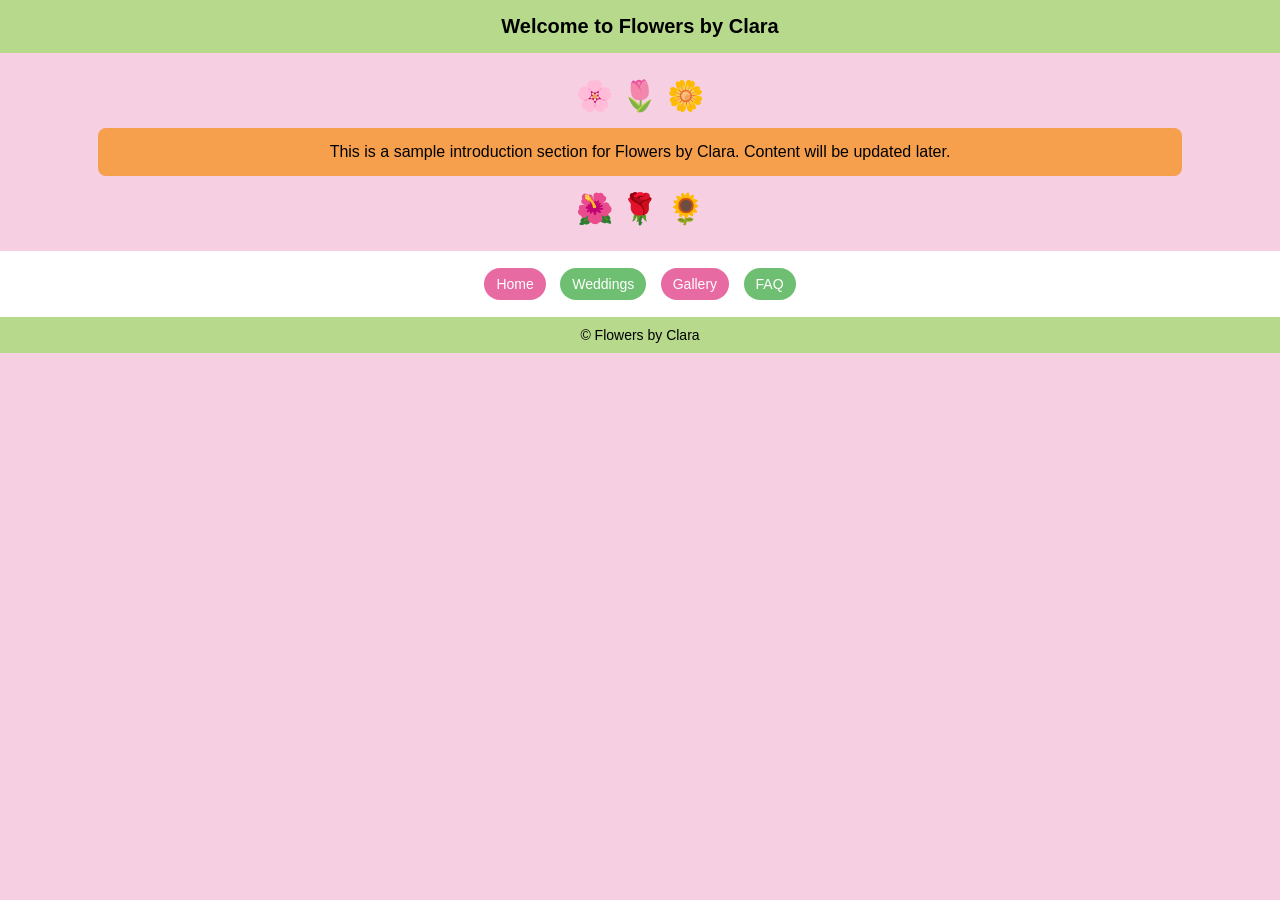
==== index.html @ 220401f9 "Add files via upload" ====
<!DOCTYPE html>
<html>
<head>
<title>Flowers by Clara</title>
<link rel="stylesheet" href="style.css">
</head>
<body>

<header>Welcome to Flowers by Clara</header>

<main>
<div class="flower">🌸 🌷 🌼</div>

<div class="text-block">
This is a sample introduction section for Flowers by Clara. Content will be updated later.
</div>

<div class="flower">🌺 🌹 🌻</div>
</main>

<div class="nav-buttons">
<a href="index.html" class="pink-btn">Home</a>
<a href="wedding.html" class="green-btn">Weddings</a>
<a href="gallery.html" class="pink-btn">Gallery</a>
<a href="faq.html" class="green-btn">FAQ</a>
</div>

<footer>© Flowers by Clara</footer>
</body>
</html>
---- style.css ----
body {
    margin: 0;
    font-family: Arial, sans-serif;
    background-color: #f7cfe3;
    text-align: center;
}

header {
    background-color: #b6d98c;
    padding: 15px;
    font-size: 20px;
    font-weight: bold;
}

main {
    padding: 20px;
}

.text-block {
    background-color: #f6a04d;
    padding: 15px;
    margin: 15px auto;
    width: 85%;
    border-radius: 8px;
}

.image-box {
    background-color: #1f3fa3;
    height: 100px;
    width: 40%;
    display: inline-block;
    margin: 10px;
    border-radius: 8px;
}

.gallery-grid {
    display: grid;
    grid-template-columns: 1fr 1fr;
    gap: 10px;
}

.gallery-item {
    background-color: #1f3fa3;
    height: 100px;
    border-radius: 8px;
}

.nav-buttons {
    background-color: white;
    padding: 12px;
}

.nav-buttons a {
    display: inline-block;
    padding: 8px 12px;
    margin: 5px;
    border-radius: 20px;
    text-decoration: none;
    color: white;
    font-size: 14px;
}

.green-btn { background-color: #6fbf73; }
.pink-btn { background-color: #e86aa3; }

footer {
    background-color: #b6d98c;
    padding: 10px;
    font-size: 14px;
}

.flower {
    font-size: 30px;
    margin: 5px;
}
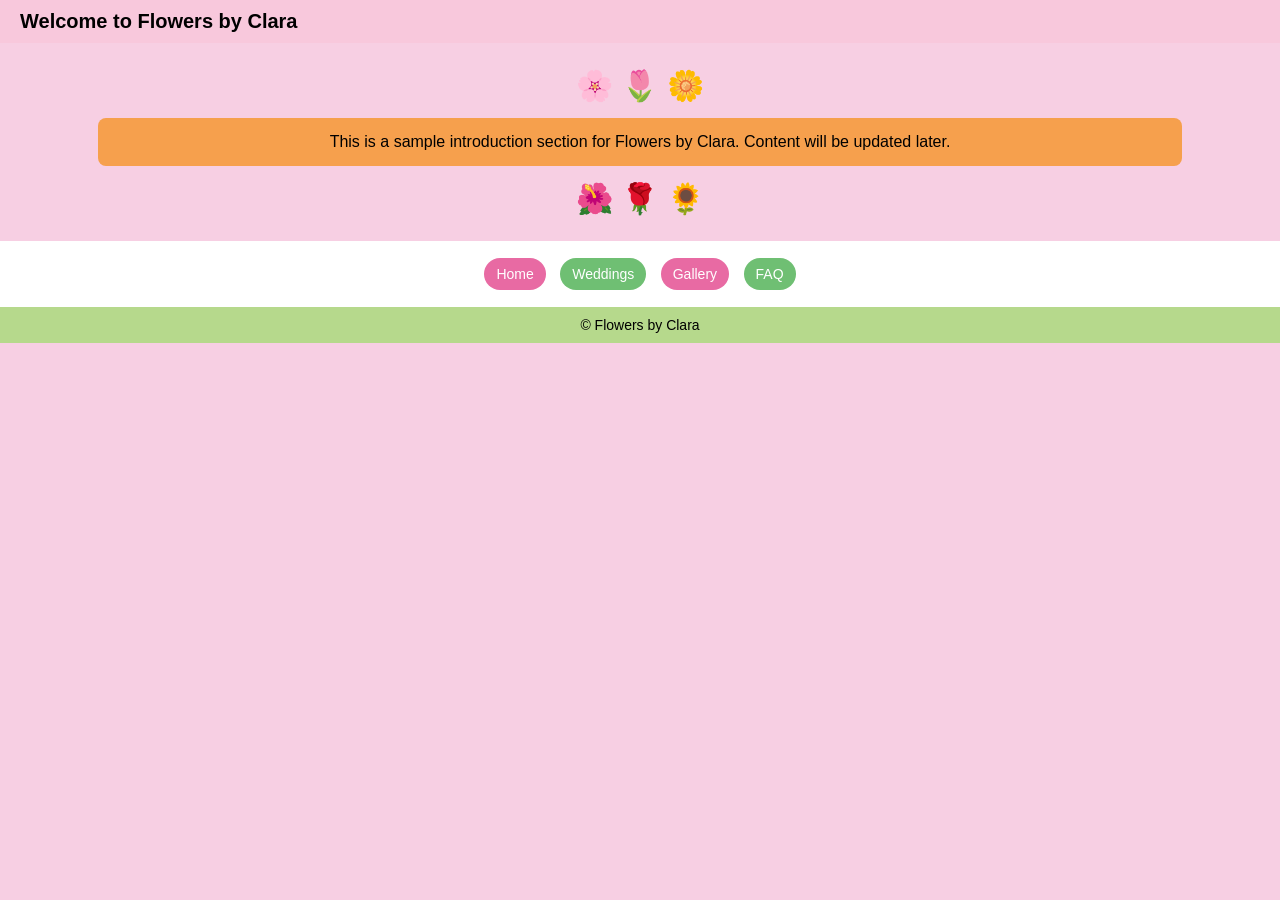
==== commit 9d44d5fe: "Add files via upload" ====
--- a/index.html
+++ b/index.html
@@ -3,6 +3,7 @@
 <head>
 <title>Flowers by Clara</title>
 <link rel="stylesheet" href="style.css">
+    <script defer src="script.js"></script>
 </head>
 <body>
 
--- a/style.css
+++ b/style.css
@@ -73,3 +73,80 @@
     font-size: 30px;
     margin: 5px;
 }
+
+
+/* --- Major Improvement: Responsive Hamburger Navigation --- */
+header {
+    display: flex;
+    justify-content: space-between;
+    align-items: center;
+    background: #f8c8dc;
+    padding: 10px 20px;
+}
+
+nav a {
+    margin: 0 10px;
+    text-decoration: none;
+    color: black;
+    font-weight: bold;
+}
+
+.hamburger {
+    display: none;
+    font-size: 24px;
+    cursor: pointer;
+}
+
+@media (max-width: 768px) {
+    nav {
+        display: none;
+        flex-direction: column;
+        background: #fff;
+        position: absolute;
+        top: 60px;
+        right: 20px;
+        padding: 10px;
+        border: 1px solid #ccc;
+    }
+
+    nav.show {
+        display: flex;
+    }
+
+    .hamburger {
+        display: block;
+    }
+}
+
+/* --- Major Improvement: Gallery Grid Layout --- */
+.gallery-grid {
+    display: grid;
+    grid-template-columns: repeat(auto-fit, minmax(200px, 1fr));
+    gap: 15px;
+    padding: 20px;
+}
+
+.gallery-grid img {
+    width: 100%;
+    border-radius: 8px;
+}
+
+/* --- Major Improvement: Styled Contact Form --- */
+form {
+    max-width: 500px;
+    margin: 20px auto;
+    display: flex;
+    flex-direction: column;
+}
+
+form input, form textarea {
+    margin-bottom: 10px;
+    padding: 8px;
+}
+
+form button {
+    padding: 10px;
+    background-color: #f8c8dc;
+    border: none;
+    cursor: pointer;
+}
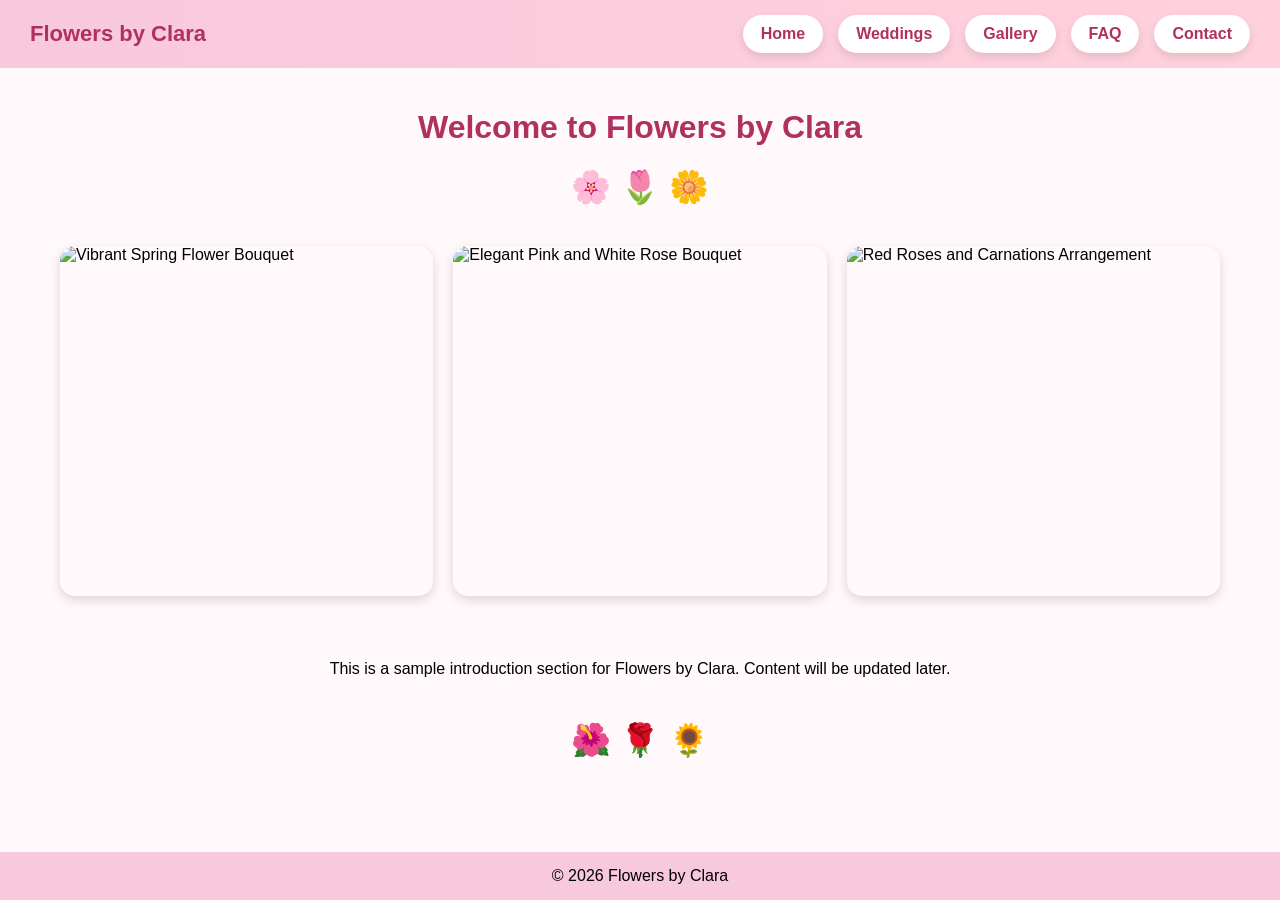
==== commit f530b8ad: "Add files via upload" ====
--- a/index.html
+++ b/index.html
@@ -1,16 +1,34 @@
 <!DOCTYPE html>
-<html>
+<html lang="en">
 <head>
-<title>Flowers by Clara</title>
-<link rel="stylesheet" href="style.css">
+    <meta charset="UTF-8">
+    <title>Flowers by Clara</title>
+    <link rel="stylesheet" href="style.css">
     <script defer src="script.js"></script>
 </head>
 <body>
 
-<header>Welcome to Flowers by Clara</header>
+<header>
+    <div class="logo">Flowers by Clara</div>
+    <div class="hamburger" onclick="toggleMenu()">☰</div>
+    <nav id="navMenu">
+        <a href="index.html">Home</a>
+        <a href="wedding.html">Weddings</a>
+        <a href="gallery.html">Gallery</a>
+        <a href="faq.html">FAQ</a>
+        <a href="contact.html">Contact</a>
+    </nav>
+</header>
 
 <main>
+<h1>Welcome to Flowers by Clara</h1>
 <div class="flower">🌸 🌷 🌼</div>
+
+<div class="home-gallery">
+    <img src="flower_images/bouquet-spring-mix.jpg" alt="Vibrant Spring Flower Bouquet">
+    <img src="flower_images/bouquet-roses-white-pink.jpg" alt="Elegant Pink and White Rose Bouquet">
+    <img src="flower_images/bouquet-roses-carnations.png" alt="Red Roses and Carnations Arrangement">
+</div>
 
 <div class="text-block">
 This is a sample introduction section for Flowers by Clara. Content will be updated later.
@@ -19,13 +37,9 @@
 <div class="flower">🌺 🌹 🌻</div>
 </main>
 
-<div class="nav-buttons">
-<a href="index.html" class="pink-btn">Home</a>
-<a href="wedding.html" class="green-btn">Weddings</a>
-<a href="gallery.html" class="pink-btn">Gallery</a>
-<a href="faq.html" class="green-btn">FAQ</a>
-</div>
+<footer>
+    <p>© 2026 Flowers by Clara</p>
+</footer>
 
-<footer>© Flowers by Clara</footer>
 </body>
 </html>
--- a/style.css
+++ b/style.css
@@ -1,112 +1,100 @@
+
+/* Global Styles */
+* {
+    box-sizing: border-box;
+}
+
+html, body {
+    height: 100%;
+    margin: 0;
+    padding: 0;
+}
+
 body {
-    margin: 0;
-    font-family: Arial, sans-serif;
-    background-color: #f7cfe3;
-    text-align: center;
-}
-
-header {
-    background-color: #b6d98c;
-    padding: 15px;
-    font-size: 20px;
-    font-weight: bold;
+    font-family: 'Segoe UI', sans-serif;
+    background-color: #fff9fb;
+    display: flex;
+    flex-direction: column;
+    min-height: 100vh;
 }
 
 main {
+    flex: 1 0 auto;
     padding: 20px;
 }
 
-.text-block {
-    background-color: #f6a04d;
-    padding: 15px;
-    margin: 15px auto;
-    width: 85%;
-    border-radius: 8px;
-}
-
-.image-box {
-    background-color: #1f3fa3;
-    height: 100px;
-    width: 40%;
-    display: inline-block;
-    margin: 10px;
-    border-radius: 8px;
-}
-
-.gallery-grid {
-    display: grid;
-    grid-template-columns: 1fr 1fr;
-    gap: 10px;
-}
-
-.gallery-item {
-    background-color: #1f3fa3;
-    height: 100px;
-    border-radius: 8px;
-}
-
-.nav-buttons {
-    background-color: white;
-    padding: 12px;
-}
-
-.nav-buttons a {
-    display: inline-block;
-    padding: 8px 12px;
-    margin: 5px;
-    border-radius: 20px;
-    text-decoration: none;
-    color: white;
-    font-size: 14px;
-}
-
-.green-btn { background-color: #6fbf73; }
-.pink-btn { background-color: #e86aa3; }
-
-footer {
-    background-color: #b6d98c;
-    padding: 10px;
-    font-size: 14px;
-}
-
-.flower {
-    font-size: 30px;
-    margin: 5px;
-}
-
-
-/* --- Major Improvement: Responsive Hamburger Navigation --- */
+h1, h2 {
+    text-align: center;
+    color: #b03060;
+}
+
+/* Header & Fancy Navigation */
 header {
     display: flex;
     justify-content: space-between;
     align-items: center;
-    background: #f8c8dc;
-    padding: 10px 20px;
+    background: linear-gradient(90deg, #f8c8dc, #ffd1dc);
+    padding: 15px 30px;
+    position: sticky;
+    top: 0;
+    z-index: 1000;
+    flex-shrink: 0;
+}
+
+.logo {
+    font-size: 22px;
+    font-weight: bold;
+    color: #b03060;
+}
+
+nav {
+    display: flex;
+    gap: 15px;
 }
 
 nav a {
-    margin: 0 10px;
+    padding: 10px 18px;
+    background-color: white;
+    border-radius: 25px;
     text-decoration: none;
-    color: black;
+    color: #b03060;
     font-weight: bold;
-}
-
+    transition: all 0.3s ease;
+    box-shadow: 0 4px 8px rgba(0,0,0,0.1);
+}
+
+nav a:hover {
+    background-color: #b03060;
+    color: white;
+    transform: translateY(-3px);
+}
+
+/* Hamburger */
 .hamburger {
     display: none;
-    font-size: 24px;
+    font-size: 26px;
     cursor: pointer;
 }
 
 @media (max-width: 768px) {
+    header {
+        padding: 15px 20px;
+    }
+    
+    .logo {
+        font-size: 18px;
+    }
+    
     nav {
         display: none;
         flex-direction: column;
-        background: #fff;
+        background: white;
         position: absolute;
         top: 60px;
         right: 20px;
-        padding: 10px;
-        border: 1px solid #ccc;
+        padding: 15px;
+        border-radius: 12px;
+        box-shadow: 0 8px 20px rgba(0,0,0,0.2);
     }
 
     nav.show {
@@ -118,35 +106,170 @@
     }
 }
 
-/* --- Major Improvement: Gallery Grid Layout --- */
+/* Image Styling */
+.hero-image {
+    width: 100%;
+    max-width: 1200px;
+    max-height: 400px;
+    object-fit: cover;
+    display: block;
+    margin: 0 auto;
+    border-radius: 10px;
+}
+
+.home-gallery {
+    display: grid;
+    grid-template-columns: repeat(auto-fit, minmax(300px, 1fr));
+    gap: 20px;
+    padding: 20px;
+    max-width: 1200px;
+    margin: 0 auto;
+}
+
+.home-gallery img {
+    width: 100%;
+    height: 350px;
+    object-fit: cover;
+    border-radius: 15px;
+    box-shadow: 0 4px 12px rgba(0,0,0,0.15);
+    transition: transform 0.3s ease, box-shadow 0.3s ease;
+}
+
+.home-gallery img:hover {
+    transform: translateY(-5px);
+    box-shadow: 0 8px 20px rgba(0,0,0,0.2);
+}
+
+.flower {
+    text-align: center;
+    font-size: 2rem;
+    margin: 20px 0;
+}
+
+.text-block {
+    max-width: 800px;
+    margin: 20px auto;
+    padding: 20px;
+    line-height: 1.6;
+    text-align: center;
+}
+
 .gallery-grid {
     display: grid;
-    grid-template-columns: repeat(auto-fit, minmax(200px, 1fr));
-    gap: 15px;
-    padding: 20px;
+    grid-template-columns: repeat(auto-fit, minmax(250px, 1fr));
+    gap: 20px;
+    padding: 30px;
+    max-width: 1400px;
+    margin: 0 auto;
 }
 
 .gallery-grid img {
     width: 100%;
-    border-radius: 8px;
-}
-
-/* --- Major Improvement: Styled Contact Form --- */
+    height: 300px;
+    object-fit: cover;
+    border-radius: 15px;
+    transition: transform 0.3s ease;
+    box-shadow: 0 4px 8px rgba(0,0,0,0.1);
+}
+
+.gallery-grid img:hover {
+    transform: scale(1.05);
+}
+
+@media (max-width: 600px) {
+    .home-gallery {
+        grid-template-columns: 1fr;
+        padding: 15px;
+    }
+    
+    .home-gallery img {
+        height: 280px;
+    }
+    
+    .gallery-grid {
+        grid-template-columns: 1fr;
+        padding: 15px;
+    }
+    
+    .gallery-grid img {
+        height: 250px;
+    }
+    
+    .flower {
+        font-size: 1.5rem;
+    }
+}
+
+.image-box {
+    width: 100%;
+    max-width: 600px;
+    height: 300px;
+    background-color: #f0f0f0;
+    margin: 20px auto;
+    border-radius: 10px;
+}
+
+/* Contact Form */
 form {
     max-width: 500px;
-    margin: 20px auto;
+    margin: 30px auto;
     display: flex;
     flex-direction: column;
+    padding: 0 20px;
 }
 
 form input, form textarea {
-    margin-bottom: 10px;
-    padding: 8px;
+    margin-bottom: 12px;
+    padding: 10px;
+    border-radius: 8px;
+    border: 1px solid #ccc;
+    font-size: 16px;
+}
+
+form textarea {
+    min-height: 120px;
+    resize: vertical;
 }
 
 form button {
-    padding: 10px;
+    padding: 12px;
+    border-radius: 25px;
+    border: none;
+    background-color: #b03060;
+    color: white;
+    font-weight: bold;
+    cursor: pointer;
+    transition: 0.3s;
+    font-size: 16px;
+}
+
+form button:hover {
+    background-color: #8b1c47;
+}
+
+/* Footer - Sticky at bottom */
+footer {
+    text-align: center;
+    padding: 15px;
     background-color: #f8c8dc;
-    border: none;
-    cursor: pointer;
-}
+    margin-top: auto;
+    flex-shrink: 0;
+}
+
+footer p {
+    margin: 0;
+}
+
+@media (max-width: 768px) {
+    main {
+        padding: 10px;
+    }
+    
+    h1 {
+        font-size: 1.5rem;
+    }
+    
+    form {
+        padding: 0 15px;
+    }
+}
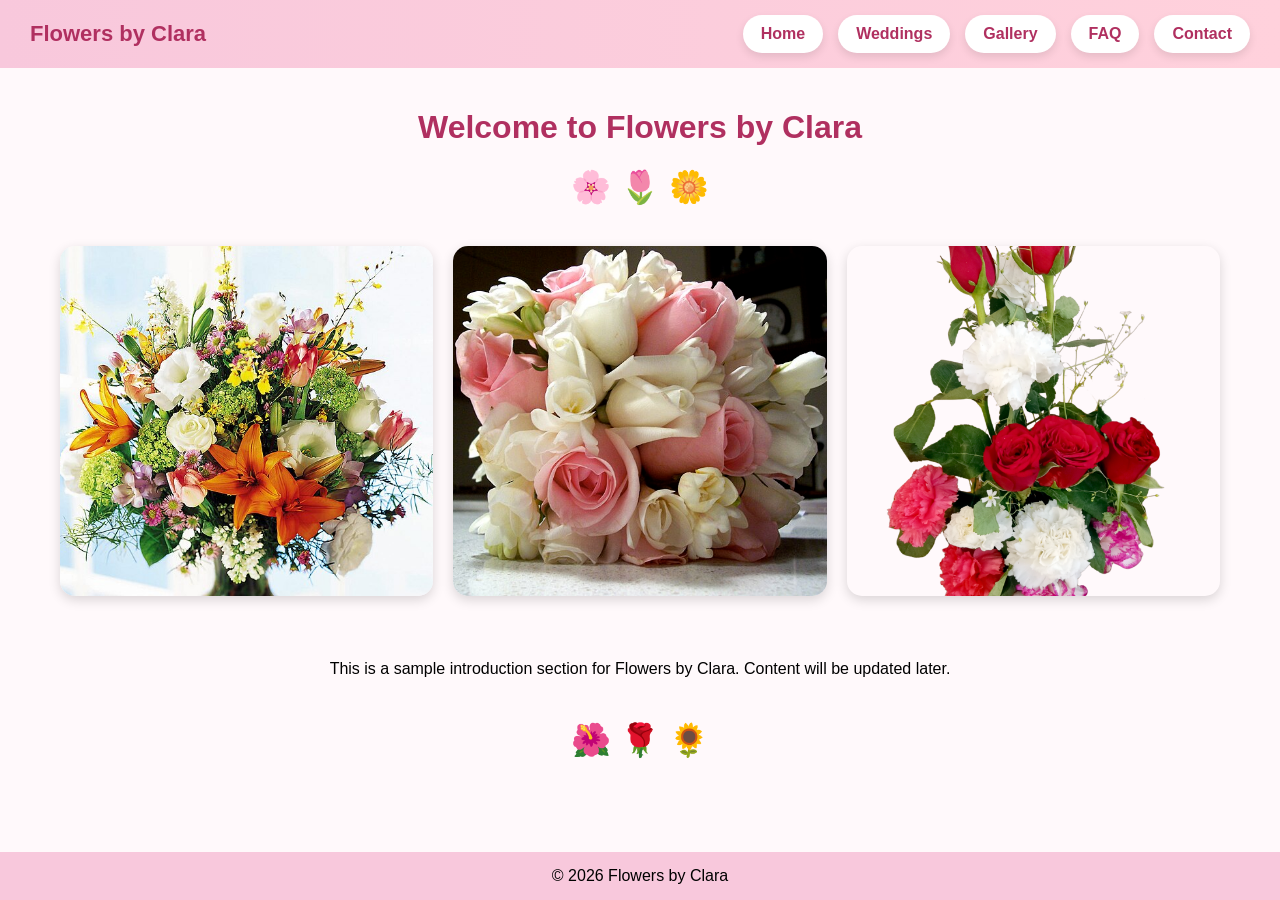
==== commit bb721a8c: "Update index.html" ====
--- a/index.html
+++ b/index.html
@@ -25,9 +25,9 @@
 <div class="flower">🌸 🌷 🌼</div>
 
 <div class="home-gallery">
-    <img src="flower_images/bouquet-spring-mix.jpg" alt="Vibrant Spring Flower Bouquet">
-    <img src="flower_images/bouquet-roses-white-pink.jpg" alt="Elegant Pink and White Rose Bouquet">
-    <img src="flower_images/bouquet-roses-carnations.png" alt="Red Roses and Carnations Arrangement">
+    <img src="bouquet-spring-mix.jpg" alt="Vibrant Spring Flower Bouquet">
+    <img src="bouquet-roses-white-pink.jpg" alt="Elegant Pink and White Rose Bouquet">
+    <img src="bouquet-roses-carnations.png" alt="Red Roses and Carnations Arrangement">
 </div>
 
 <div class="text-block">
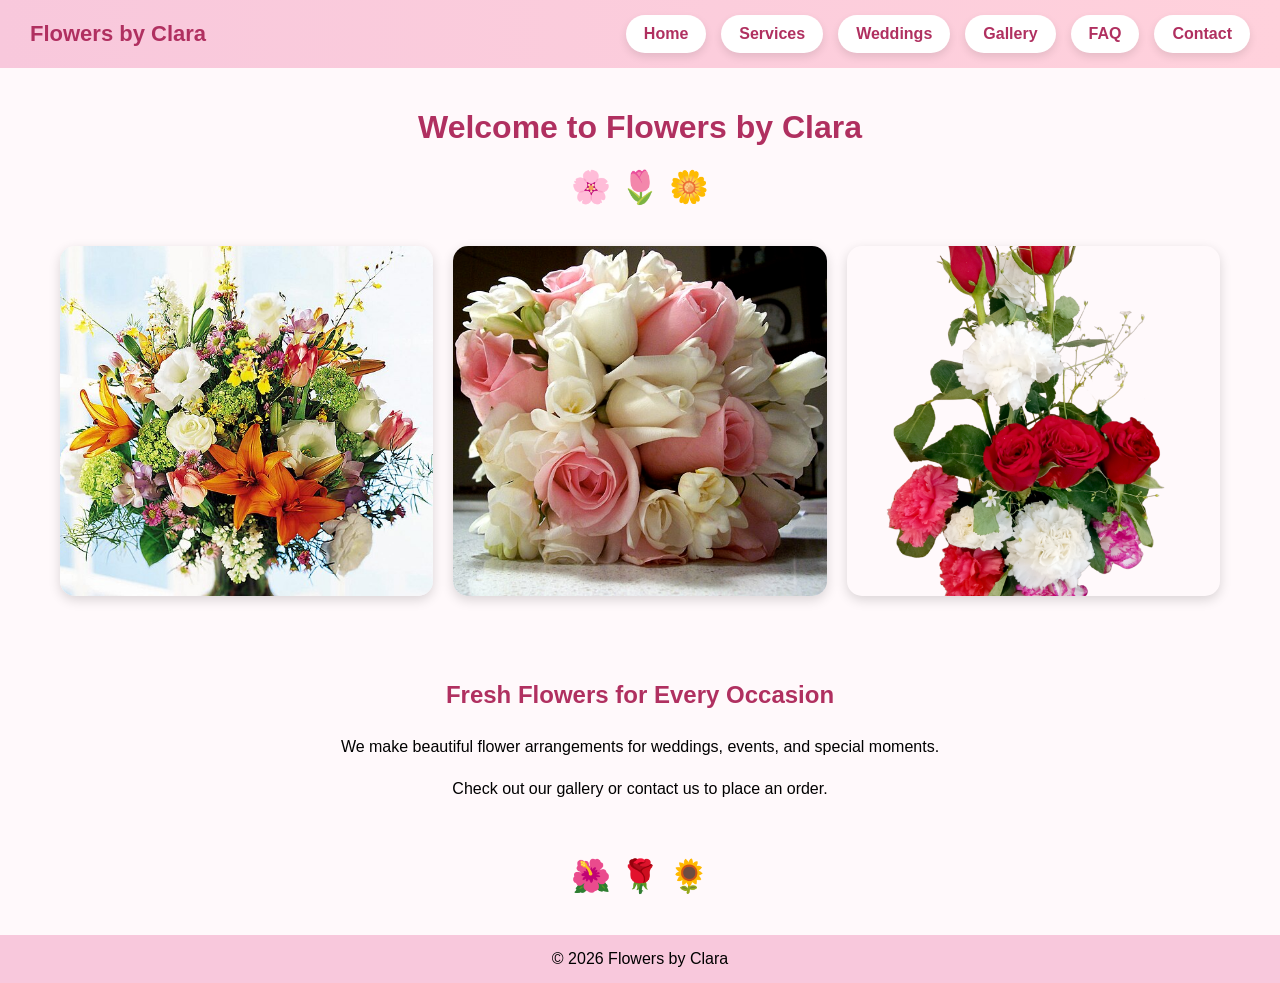
==== commit 97017006: "Update index.html" ====
--- a/index.html
+++ b/index.html
@@ -2,17 +2,20 @@
 <html lang="en">
 <head>
     <meta charset="UTF-8">
-    <title>Flowers by Clara</title>
+    <meta name="viewport" content="width=device-width, initial-scale=1.0">
+    <title>Flowers by Clara | Fresh Flowers & Custom Arrangements</title>
     <link rel="stylesheet" href="style.css">
     <script defer src="script.js"></script>
 </head>
 <body>
 
+<!-- HEADER: Contains logo and hamburger navigation menu -->
 <header>
     <div class="logo">Flowers by Clara</div>
     <div class="hamburger" onclick="toggleMenu()">☰</div>
     <nav id="navMenu">
         <a href="index.html">Home</a>
+        <a href="services.html">Services</a>
         <a href="wedding.html">Weddings</a>
         <a href="gallery.html">Gallery</a>
         <a href="faq.html">FAQ</a>
@@ -20,23 +23,29 @@
     </nav>
 </header>
 
+<!-- MAIN CONTENT SECTION -->
 <main>
-<h1>Welcome to Flowers by Clara</h1>
-<div class="flower">🌸 🌷 🌼</div>
+    <h1>Welcome to Flowers by Clara</h1>
+    <div class="flower">🌸 🌷 🌼</div>
 
-<div class="home-gallery">
-    <img src="bouquet-spring-mix.jpg" alt="Vibrant Spring Flower Bouquet">
-    <img src="bouquet-roses-white-pink.jpg" alt="Elegant Pink and White Rose Bouquet">
-    <img src="bouquet-roses-carnations.png" alt="Red Roses and Carnations Arrangement">
-</div>
+    <!-- HOME PAGE GALLERY: Features 3 beautiful flower bouquets -->
+    <div class="home-gallery">
+        <img src="bouquet-spring-mix.jpg" alt="Vibrant Spring Flower Bouquet">
+        <img src="bouquet-roses-white-pink.jpg" alt="Elegant Pink and White Rose Bouquet">
+        <img src="bouquet-roses-carnations.png" alt="Red Roses and Carnations Arrangement">
+    </div>
 
-<div class="text-block">
-This is a sample introduction section for Flowers by Clara. Content will be updated later.
-</div>
+    <!-- INTRODUCTION TEXT -->
+    <div class="text-block">
+        <h2>Fresh Flowers for Every Occasion</h2>
+        <p>We make beautiful flower arrangements for weddings, events, and special moments.</p>
+        <p>Check out our gallery or contact us to place an order.</p>
+    </div>
 
-<div class="flower">🌺 🌹 🌻</div>
+    <div class="flower">🌺 🌹 🌻</div>
 </main>
 
+<!-- FOOTER: Copyright information -->
 <footer>
     <p>© 2026 Flowers by Clara</p>
 </footer>
